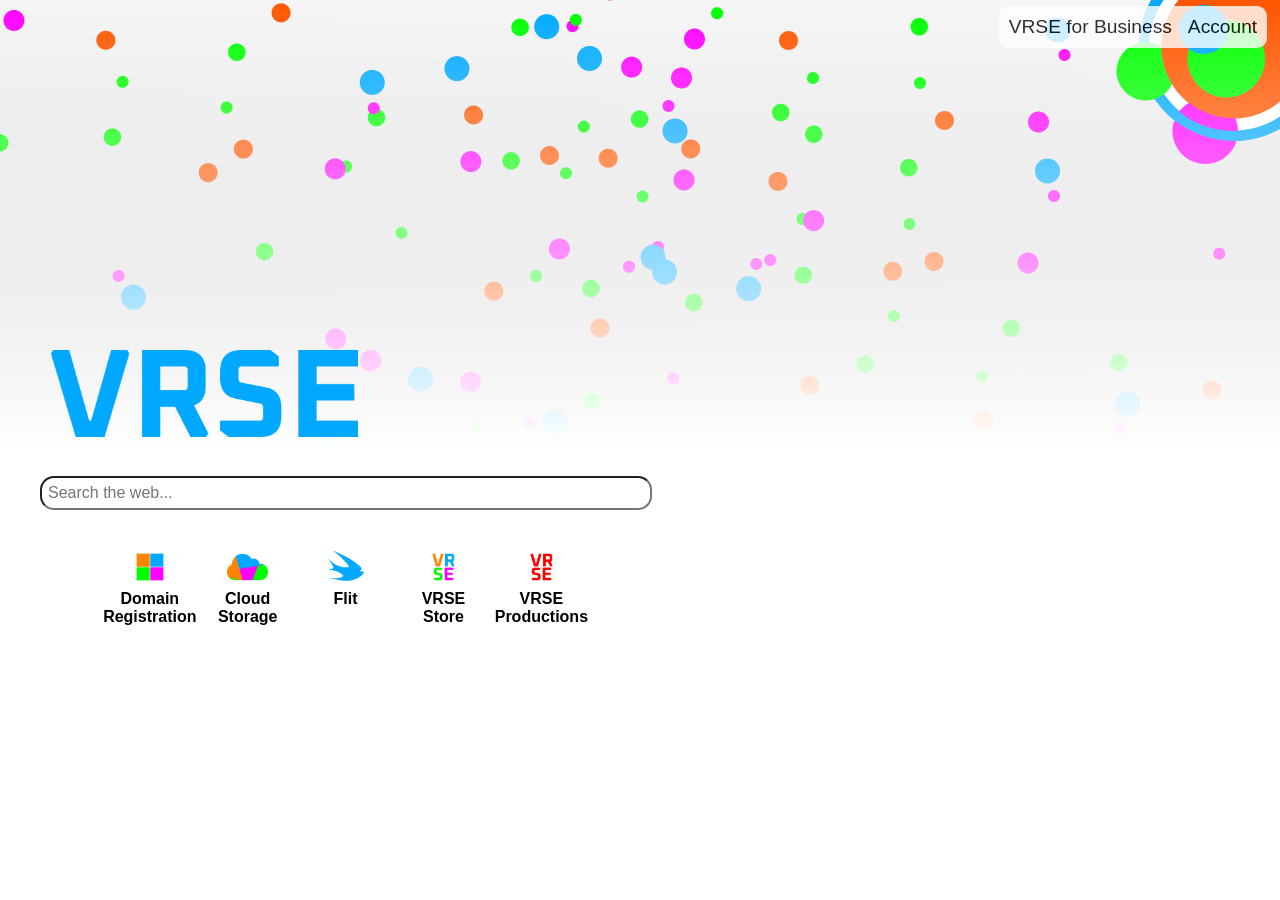
==== index.html @ 81548c06 "Add files via upload" ====
<!DOCTYPE html> <html lang="en">
    <head>
        <title>VRSE</title>
        <link rel="icon" href="/img/vrse.ico">

        <link rel="stylesheet" href="/css/main.css">
        <link rel="stylesheet" href="/css/home.css">

        <meta name="viewport" content="width=device-width, initial-scale=1">
    </head>
    <body>
        <section class="banner">
            <header>
                <div class="headleft">
                    
                </div>
                <div class="headright">
                    <nav class="netnav">
                        <ul>
                            <a href="https://business.vrse.ca"><li>VRSE for Business</li></a>
                            <a href="https://account.vrse.ca"><li>Account</li></a>
                        </ul>
                    </nav>
                </div>
            </header>
            <div class="bancontent">
                <div class="banlogo">
                    <img src="/img/vrse-horizontal-blue.png">
                </div>
            </div>
        </section>
        <main>
            <section class="searchnav">
                <div class="searchbar">
                    <input type="text" placeholder="Search the web...">
                </div>
                <div class="appbtns">
                    <div class="app" style="cursor: pointer;" onclick="window.open('https://flitsocial.com')">
                        <div class="icon">
                            <img src="/img/vrse-squares-icon.png">
                        </div>
                        <div class="title">
                            Domain Registration
                        </div>
                    </div>
                    
                    <div class="app" style="cursor: pointer;" onclick="window.open('https://cloud.vrse.ca')">
                        <div class="icon">
                            <img src="/img/cloud-colours.png">
                        </div>
                        <div class="title">
                            Cloud Storage
                        </div>
                    </div>

                    <div class="app" style="cursor: pointer;" onclick="window.open('https://flitsocial.com')">
                        <div class="icon">
                            <img src="/img/flit-logo-trans.png">
                        </div>
                        <div class="title">
                            Flit
                        </div>
                    </div>

                    <div class="app" style="cursor: pointer;" onclick="window.open('https://store.vrse.ca')">
                        <div class="icon">
                            <img src="/img/vrse-colours-icon.png">
                        </div>
                        <div class="title">
                            VRSE Store
                        </div>
                    </div>
                    
                    <div class="app" style="cursor: pointer;" onclick="window.open('https://flitsocial.com')">
                        <div class="icon">
                            <img src="/img/vrse-red-icon.png">
                        </div>
                        <div class="title">
                            VRSE Productions
                        </div>
                    </div>
                </div>
            </section>
        </main>
        <footer>

        </footer>
    </body>
</html>
---- css/main.css ----
* {
    padding: 0;
    margin: 0;
}
---- css/home.css ----
body {
    background-color: white;
    font-family: 'Inter', sans-serif;
}

.banner {
    width: 100vw;
    height: 50vh;
    background-image: linear-gradient(rgba(255, 255, 255, 0), rgba(255, 255, 255, 1)), url(/img/vrse-dots-bg.png);
    background-position: top;
    background-size: cover;
}

.banner header {
    height: 12%;
    width: 100vw;
    display: flex;
    justify-content: space-between;
    align-items: center;
}

header .headright {
    background-color: white;
    border-radius: 10px;
    margin-right: 1%;
    opacity: 80%;

}

.netnav {
    width: 100%;
}

.netnav ul {
    display: flex;
    list-style-type: none;
    font-size: 1.2em;
    padding: 2px;
    justify-content: center;
}

.netnav li {
    width: 100%;
}

.netnav a {
    padding: 8px;
    color: black;
    text-decoration: none;
}

.netnav a:hover {
    color: #555555;
}

.banner .bancontent {
    width: 100%;
    display: flex;
    flex-direction: row;
    justify-content: space-between;
    align-items: end;
    height: 86%;
}

.bancontent .banlogo {
    width: 24%;
    margin-left: 4%;
    
}

.bancontent .banlogo img {
    width: 100%;
}

main {
    height: 50vh;
    /* background-image: linear-gradient(rgba(255, 255, 255, 1), rgba(255, 255, 255, 0), rgba(255, 255, 255, 0), rgba(255, 255, 255, 0), rgba(255, 255, 255, 0), rgba(255, 255, 255, 0)), url(/img/vrse-dots-bg.png);
    background-position: bottom;
    background-size: cover; */
}

.searchnav {
    padding-top: 2%;
    margin-left: 2%;
    width: 50%;
    height: 64%;
    display: flex;
    flex-direction: column;
    align-items: center;
}

.searchbar {
    width: 100%;
    display: flex;
    flex-direction: column;
    align-items: center;
}

.searchbar input {
    width: 93%;
    border-radius: 14px;
    font-size: 1em;
    padding: 1%;
}

.searchnav .appbtns {
 display: flex;
 flex-direction: row;
 align-items: start;
 justify-content: center;
 height: 80%;
 width: 90%;
 margin: 2%;
}

.searchnav a {
    text-decoration: none;
    padding: none;
    margin: none;
    color: none;
}

.app {
    width: 9%;
    display: flex;
    flex-direction: column;
    align-items: center;
    text-align: center;
    font-size: 1em;
    font-weight: 700;
    padding: 4%;
    border-radius: 10px;
}

.app .icon {
    width: 80%;
    display: flex;
    align-items: center;
    justify-content: center;
    margin-bottom: 4%;
}

.app:hover {
    border: 1px solid lightgray;
}

.app .icon img {
    width: 100%;
}
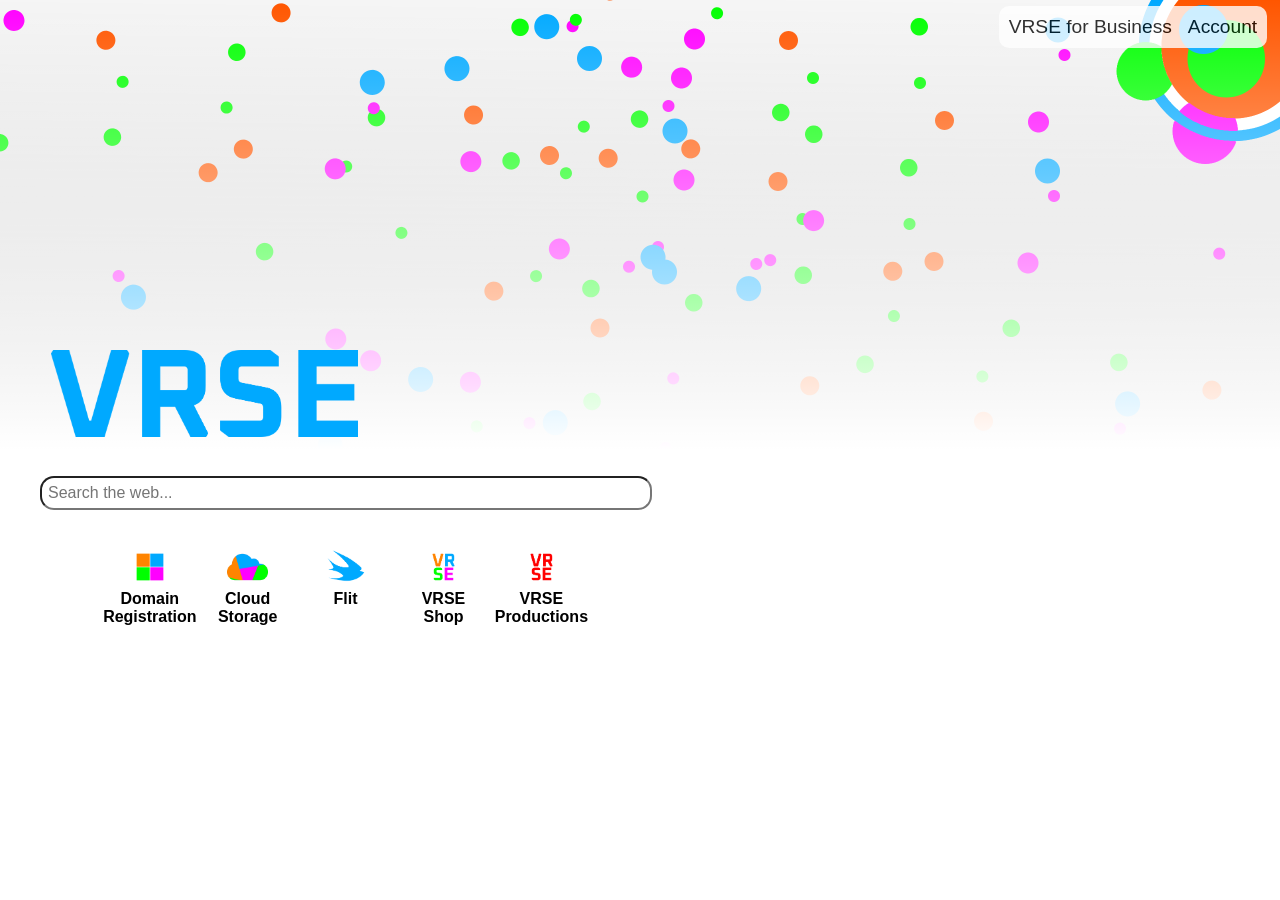
==== commit 6529b576: "Update index.html" ====
--- a/index.html
+++ b/index.html
@@ -62,12 +62,12 @@
                         </div>
                     </div>
 
-                    <div class="app" style="cursor: pointer;" onclick="window.open('https://store.vrse.ca')">
+                    <div class="app" style="cursor: pointer;" onclick="window.open('https://shop.vrse.ca')">
                         <div class="icon">
                             <img src="/img/vrse-colours-icon.png">
                         </div>
                         <div class="title">
-                            VRSE Store
+                            VRSE Shop
                         </div>
                     </div>
                     
@@ -86,4 +86,4 @@
 
         </footer>
     </body>
-</html>+</html>
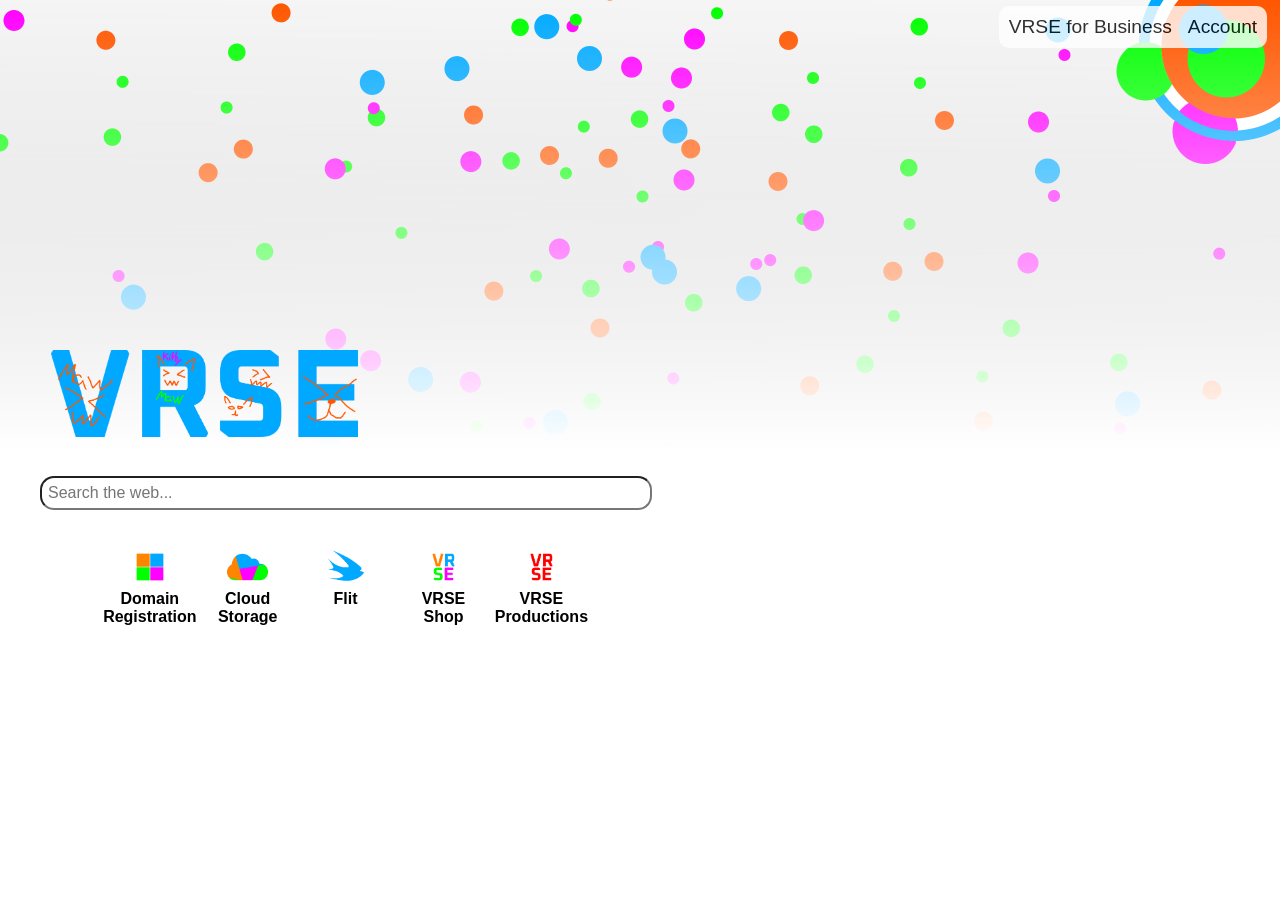
==== commit 5e7df36c: "Add files via upload" ====
--- a/index.html
+++ b/index.html
@@ -25,14 +25,14 @@
             </header>
             <div class="bancontent">
                 <div class="banlogo">
-                    <img src="/img/vrse-horizontal-blue.png">
+                    <img src="/img/vrse-horizontal-blue-doodled.png">
                 </div>
             </div>
         </section>
         <main>
             <section class="searchnav">
                 <div class="searchbar">
-                    <input type="text" placeholder="Search the web...">
+                    <input type="text" placeholder="Search the web..." onclick="alert('IMPORTANT:\n\nThis search bar is not connected to anything!')">
                 </div>
                 <div class="appbtns">
                     <div class="app" style="cursor: pointer;" onclick="window.open('https://flitsocial.com')">
@@ -86,4 +86,4 @@
 
         </footer>
     </body>
-</html>
+</html>
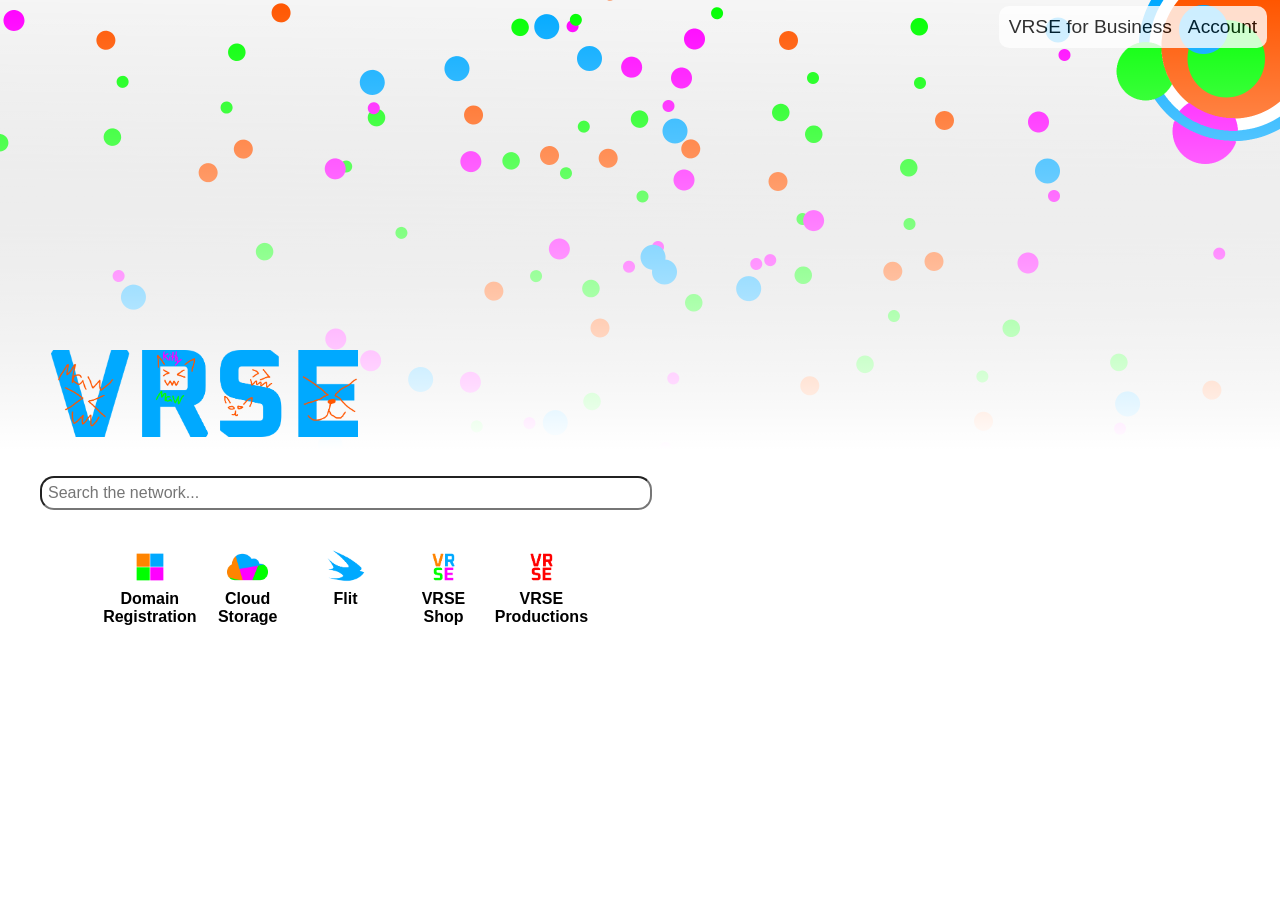
==== commit ceb7bb1c: "Update index.html" ====
--- a/index.html
+++ b/index.html
@@ -32,7 +32,7 @@
         <main>
             <section class="searchnav">
                 <div class="searchbar">
-                    <input type="text" placeholder="Search the web..." onclick="alert('IMPORTANT:\n\nThis search bar is not connected to anything!')">
+                    <input type="text" placeholder="Search the network..." onclick="alert('IMPORTANT:\n\nThis search bar is not connected to anything!')">
                 </div>
                 <div class="appbtns">
                     <div class="app" style="cursor: pointer;" onclick="window.open('https://flitsocial.com')">
@@ -86,4 +86,4 @@
 
         </footer>
     </body>
-</html>+</html>
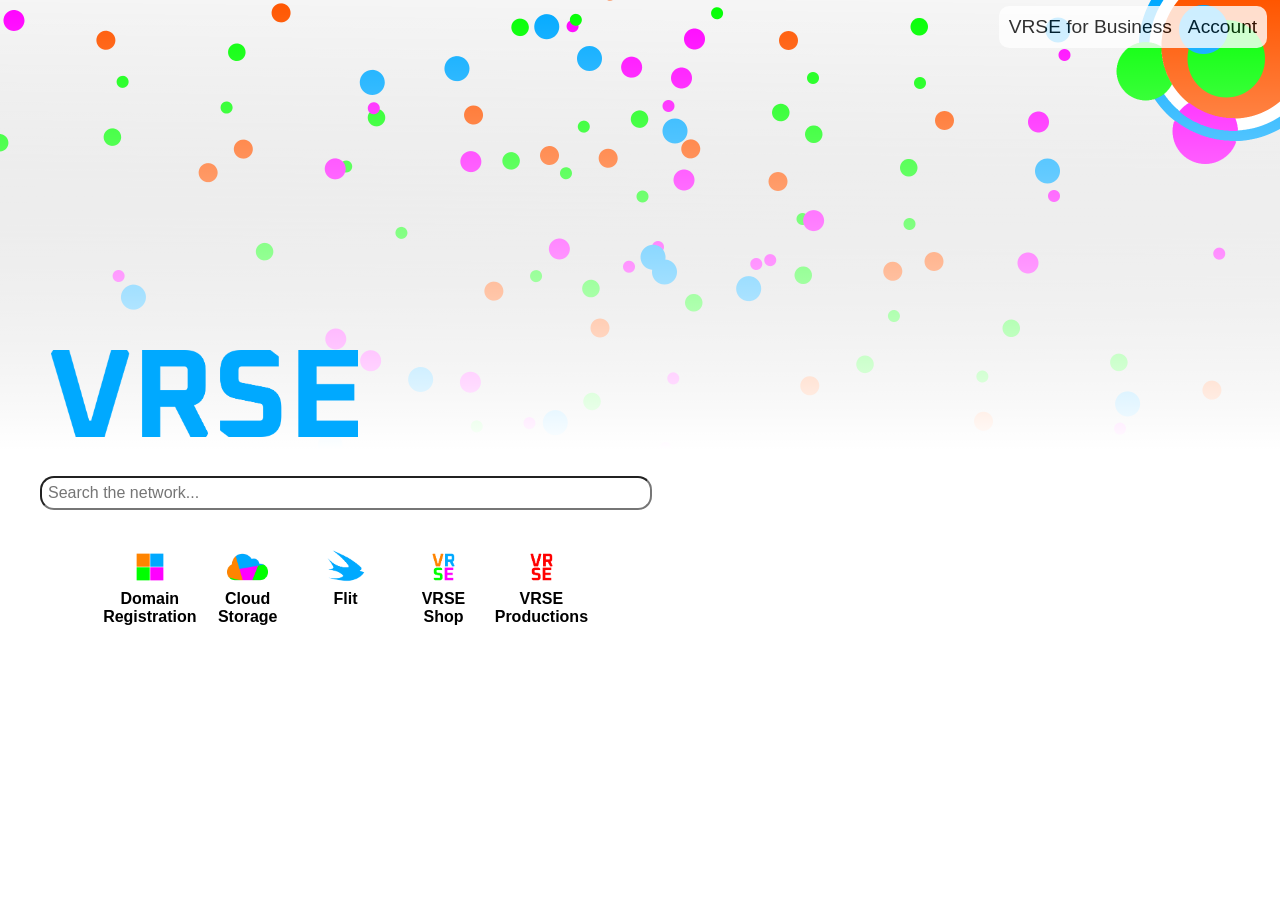
==== commit 71532ec2: "Add files via upload" ====
--- a/index.html
+++ b/index.html
@@ -25,7 +25,7 @@
             </header>
             <div class="bancontent">
                 <div class="banlogo">
-                    <img src="/img/vrse-horizontal-blue-doodled.png">
+                    <img src="/img/vrse-horizontal-blue.png">
                 </div>
             </div>
         </section>
@@ -44,7 +44,7 @@
                         </div>
                     </div>
                     
-                    <div class="app" style="cursor: pointer;" onclick="window.open('https://cloud.vrse.ca')">
+                    <div class="app" style="cursor: pointer;" onclick="window.open('https://vrse.ca/cloud')">
                         <div class="icon">
                             <img src="/img/cloud-colours.png">
                         </div>
@@ -53,7 +53,7 @@
                         </div>
                     </div>
 
-                    <div class="app" style="cursor: pointer;" onclick="window.open('https://flitsocial.com')">
+                    <div class="app" style="cursor: pointer;" onclick="window.open('https://vrse.ca/apps/flit')">
                         <div class="icon">
                             <img src="/img/flit-logo-trans.png">
                         </div>
@@ -71,7 +71,7 @@
                         </div>
                     </div>
                     
-                    <div class="app" style="cursor: pointer;" onclick="window.open('https://flitsocial.com')">
+                    <div class="app" style="cursor: pointer;" onclick="window.open('https://prod.vrse.ca')">
                         <div class="icon">
                             <img src="/img/vrse-red-icon.png">
                         </div>
@@ -86,4 +86,4 @@
 
         </footer>
     </body>
-</html>
+</html>
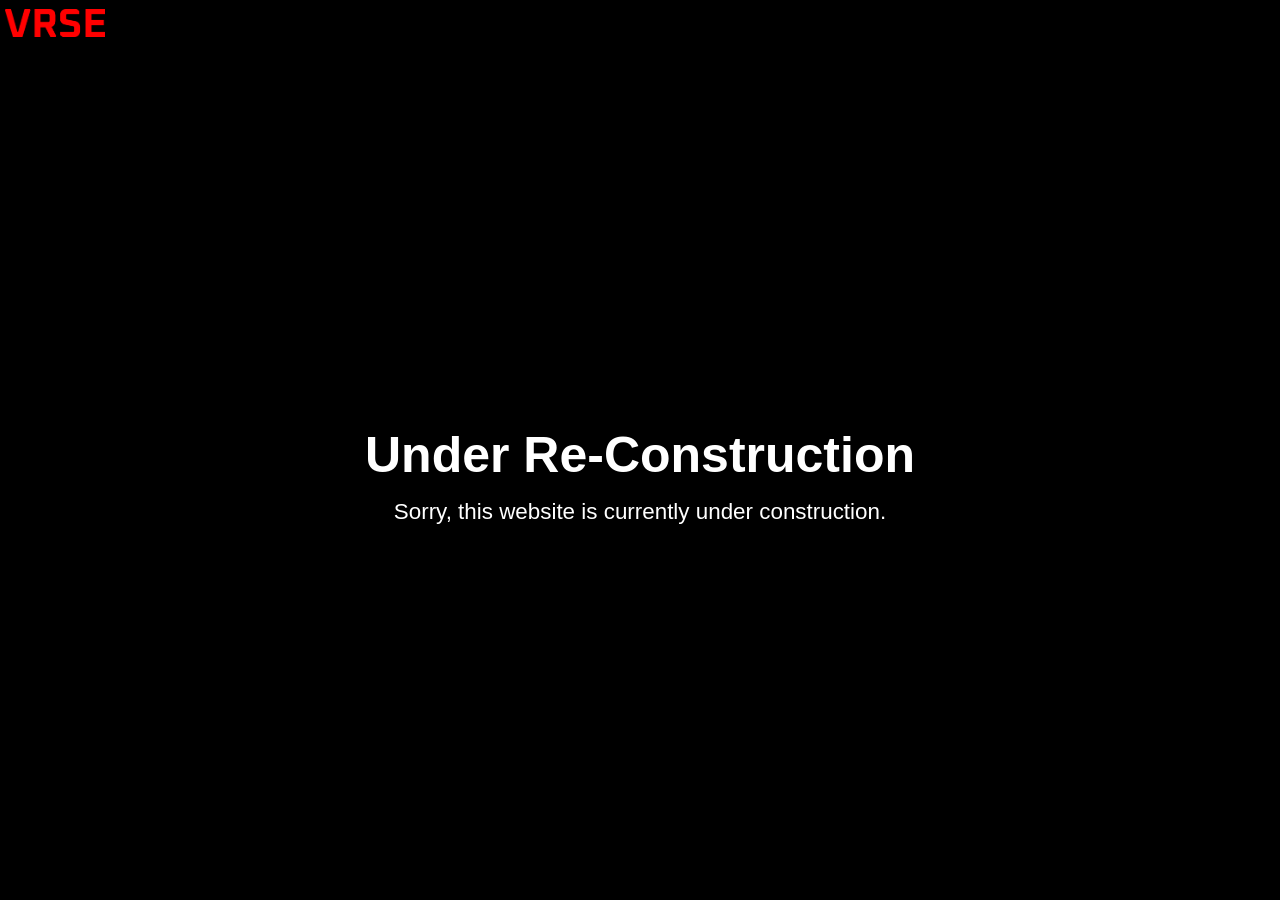
==== commit 6dd303ba: "Add files via upload" ====
--- a/index.html
+++ b/index.html
@@ -4,86 +4,27 @@
         <link rel="icon" href="/img/vrse.ico">
 
         <link rel="stylesheet" href="/css/main.css">
-        <link rel="stylesheet" href="/css/home.css">
+        <link rel="stylesheet" href="/css/construction.css">
 
-        <meta name="viewport" content="width=device-width, initial-scale=1">
+        <meta http-equiv="Content-Type" content="text/html;charset=UTF-8">
+        <meta name="viewport" content="width=device-width, initial-scale=1.0">
+        <meta name="description" content="The official website of VRSE.">
     </head>
     <body>
-        <section class="banner">
-            <header>
-                <div class="headleft">
-                    
+        <header>
+            <section class="headleft">
+                <div class="headlogo">
+                    <img src="/img/vrse-horizontal-red.png" alt="VRSE logo, red.">
                 </div>
-                <div class="headright">
-                    <nav class="netnav">
-                        <ul>
-                            <a href="https://business.vrse.ca"><li>VRSE for Business</li></a>
-                            <a href="https://account.vrse.ca"><li>Account</li></a>
-                        </ul>
-                    </nav>
-                </div>
-            </header>
-            <div class="bancontent">
-                <div class="banlogo">
-                    <img src="/img/vrse-horizontal-blue.png">
-                </div>
-            </div>
-        </section>
+            </section>
+        </header>
         <main>
-            <section class="searchnav">
-                <div class="searchbar">
-                    <input type="text" placeholder="Search the network..." onclick="alert('IMPORTANT:\n\nThis search bar is not connected to anything!')">
-                </div>
-                <div class="appbtns">
-                    <div class="app" style="cursor: pointer;" onclick="window.open('https://flitsocial.com')">
-                        <div class="icon">
-                            <img src="/img/vrse-squares-icon.png">
-                        </div>
-                        <div class="title">
-                            Domain Registration
-                        </div>
-                    </div>
-                    
-                    <div class="app" style="cursor: pointer;" onclick="window.open('https://vrse.ca/cloud')">
-                        <div class="icon">
-                            <img src="/img/cloud-colours.png">
-                        </div>
-                        <div class="title">
-                            Cloud Storage
-                        </div>
-                    </div>
-
-                    <div class="app" style="cursor: pointer;" onclick="window.open('https://vrse.ca/apps/flit')">
-                        <div class="icon">
-                            <img src="/img/flit-logo-trans.png">
-                        </div>
-                        <div class="title">
-                            Flit
-                        </div>
-                    </div>
-
-                    <div class="app" style="cursor: pointer;" onclick="window.open('https://shop.vrse.ca')">
-                        <div class="icon">
-                            <img src="/img/vrse-colours-icon.png">
-                        </div>
-                        <div class="title">
-                            VRSE Shop
-                        </div>
-                    </div>
-                    
-                    <div class="app" style="cursor: pointer;" onclick="window.open('https://prod.vrse.ca')">
-                        <div class="icon">
-                            <img src="/img/vrse-red-icon.png">
-                        </div>
-                        <div class="title">
-                            VRSE Productions
-                        </div>
-                    </div>
+            <section class="mid">
+                <div class="midtext">
+                    <h1>Under Re-Construction</h1>
+                    <p>Sorry, this website is currently under construction.</p>
                 </div>
             </section>
         </main>
-        <footer>
-
-        </footer>
     </body>
 </html>
--- a/css/construction.css
+++ b/css/construction.css
@@ -0,0 +1,45 @@
+body {
+    background-color: black;
+    color: white;
+    font-family: 'Inter', sans-serif;
+    width: 100%;
+}
+
+header {
+    height: 50px;
+    display: flex;
+    justify-content: space-between;
+    align-items: center;
+}
+
+.headlogo {
+    width: 100px;
+    margin-left: 5px;
+}
+
+.headlogo img {
+    width: 100%;
+}
+
+main {
+    width: 100%;
+    height: calc(100vh - 50px);
+    display: flex;
+    flex-direction: column;
+    align-items: center;
+    justify-content: center;
+    text-align: center;
+}
+
+.mid {
+    padding: 24px;
+}
+
+.mid h1 {
+    font-size: 50px;
+    margin-bottom: 15px;
+}
+
+.mid p {
+    font-size: 1.4em;
+}
